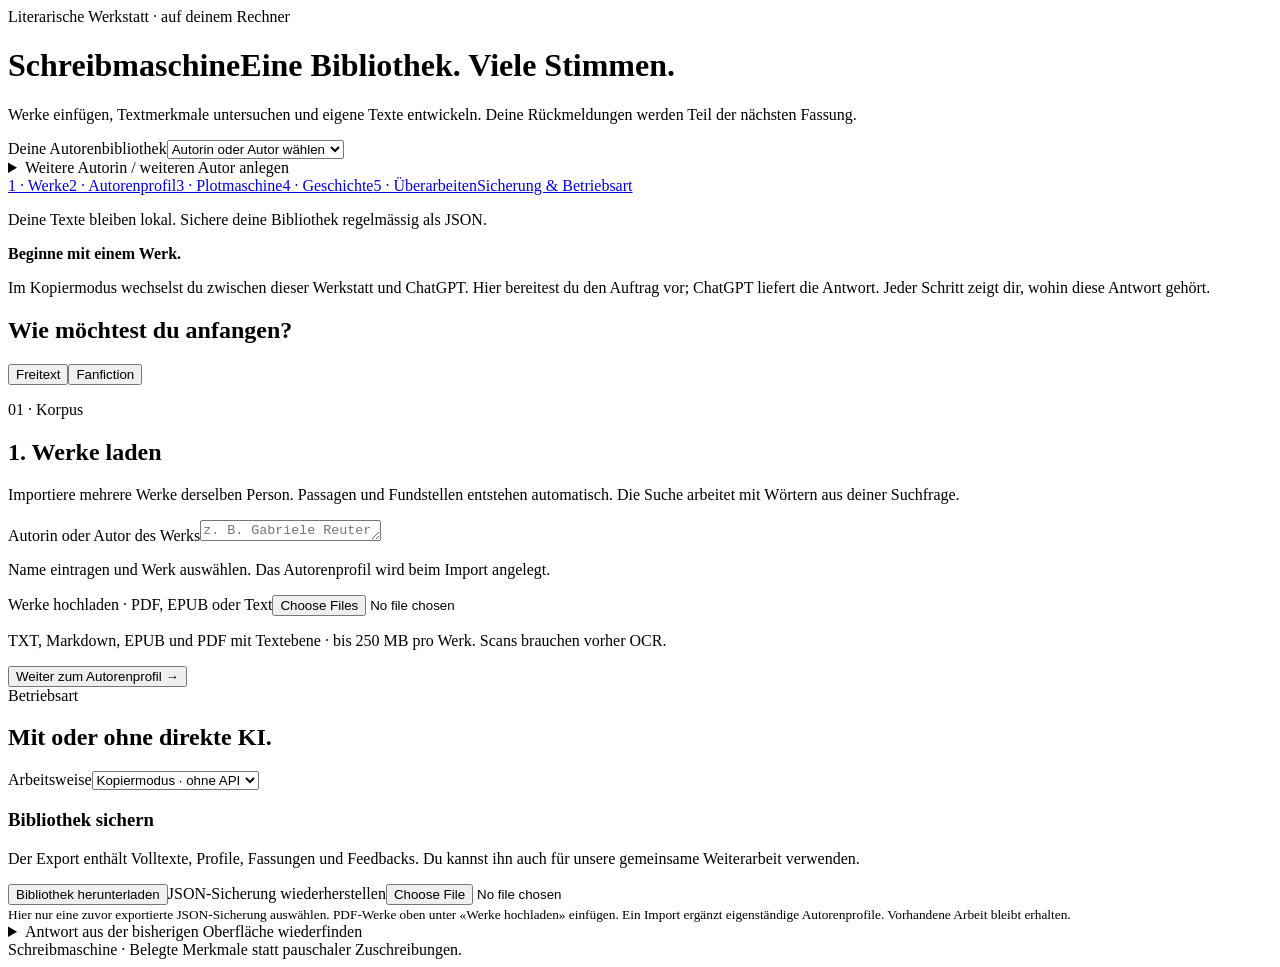
==== static/index.html @ a77efecd "Add freitext and author-based fanfiction modes" ====
<!doctype html><html lang="de-CH"><meta charset="utf-8"><meta name="viewport" content="width=device-width,initial-scale=1"><meta name="workshop-token" content="__TOKEN__"><title>Schreibmaschine · Autorenbibliothek</title><link rel="stylesheet" href="/style.css">
<body><header><div class="eyebrow">Literarische Werkstatt · auf deinem Rechner</div><h1>Schreibmaschine<span>Eine Bibliothek. Viele Stimmen.</span></h1><p>Werke einfügen, Textmerkmale untersuchen und eigene Texte entwickeln. Deine Rückmeldungen werden Teil der nächsten Fassung.</p></header>
<div class="shell"><aside class="sidebar"><label for="authorSelect">Deine Autorenbibliothek</label><select id="authorSelect"><option value="">Autorin oder Autor wählen</option></select><details><summary>Weitere Autorin / weiteren Autor anlegen</summary><form id="authorForm" novalidate autocomplete="off"><label for="authorName">Name</label><textarea id="authorName" rows="1" autocomplete="off" placeholder="Literarischer Name"></textarea><button>Anlegen</button></form></details><nav aria-label="Arbeitsschritte"><a href="#corpus">1 · Werke</a><a href="#profileSection">2 · Autorenprofil</a><a href="#material" hidden>2 · Material und Diskurs</a><a href="#plot">3 · Plotmaschine</a><a href="#writing">4 · Geschichte</a><a href="#learning">5 · Überarbeiten</a><a href="#settings">Sicherung & Betriebsart</a></nav><p id="saveState" role="status"></p><p class="small">Deine Texte bleiben lokal. Sichere deine Bibliothek regelmässig als JSON.</p></aside><main><div id="apiBanner" class="feedback" hidden><strong>Direkte KI</strong><p>Profil, Geschichte und Rückmeldung entstehen hier. Die jeweilige Anfrage mit ausgewählten Quellen wird an OpenAI gesendet; API-Nutzung ist kostenpflichtig.</p><button id="configureApi" type="button">API einrichten</button><span id="apiConnection" role="status"></span></div><div id="journey" class="feedback"><strong id="nextHint">Beginne mit einem Werk.</strong><p>Im Kopiermodus wechselst du zwischen dieser Werkstatt und ChatGPT. Hier bereitest du den Auftrag vor; ChatGPT liefert die Antwort. Jeder Schritt zeigt dir, wohin diese Antwort gehört.</p></div><p id="status" role="status"></p><section id="corpus"><div id="modeEntry"><h2>Wie möchtest du anfangen?</h2><div class="actions"><button id="startFree" type="button">Freitext</button><button id="startFan" type="button">Fanfiction</button></div><div id="freeStart" hidden><label for="freeName">Name des Freitextprojekts</label><input id="freeName" maxlength="120"><button id="createFree" type="button">Freitextprojekt anlegen</button></div><p id="modeHelp"></p><input id="writingMode" type="hidden"></div><div class="sectionhead"><div><span class="eyebrow">01 · Korpus</span><h2>1. Werke laden</h2></div><span id="corpusCount" class="badge"></span></div><p>Importiere mehrere Werke derselben Person. Passagen und Fundstellen entstehen automatisch. Die Suche arbeitet mit Wörtern aus deiner Suchfrage.</p><div id="importAuthor"><label for="importAuthorName">Autorin oder Autor des Werks</label><textarea id="importAuthorName" autocomplete="off" autocapitalize="off" spellcheck="false" data-1p-ignore data-lpignore="true" placeholder="z. B. Gabriele Reuter" rows="1"></textarea><p class="small">Name eintragen und Werk auswählen. Das Autorenprofil wird beim Import angelegt.</p></div><label for="files">Werke hochladen · PDF, EPUB oder Text</label><input id="files" type="file" multiple accept="application/pdf,application/epub+zip,text/plain,text/markdown,.pdf,.epub,.txt,.md"><p class="small">TXT, Markdown, EPUB und PDF mit Textebene · bis 250 MB pro Werk. Scans brauchen vorher OCR.</p><div id="corpusTools" hidden><div id="works"></div><div id="corpusFeedback" class="feedback"></div><details><summary>Quellen gezielt auswählen · optional</summary><p>Für den Einstieg ist keine Suche nötig. Hier kannst du die automatische Stichprobe durch eigene Textstellen ersetzen. Die Suche findet Wörter, keine literarischen Motive.</p><div class="search"><label for="query">Passagen suchen</label><input id="query" placeholder="z. B. Entscheidung, Gespräch, Regen"><button id="search">Suchen</button><button id="browse" class="secondary">Passagen ansehen</button></div><div id="passages"></div><p id="selectionInfo" class="small"></p></details></div><button id="nextProfile" type="button">Weiter zum Autorenprofil →</button></section>
<div id="workspace" hidden><section id="profileSection"><span class="eyebrow">Schritt 2 von 5</span><h2>2. Autorenprofil erstellen</h2><p>Hier entsteht die Beschreibung der literarischen Merkmale. Noch keine Geschichte.</p><details><summary>Textgrundlage ansehen</summary><div id="metrics" class="metrics"></div><div id="autoSelection"></div></details><button id="analyse" type="button">Analyseauftrag erstellen</button><div id="exchange-analyse" class="exchange" hidden><h3>Auftrag an ChatGPT übergeben</h3><p><strong>1.</strong> Auftrag kopieren. <strong>2.</strong> In ChatGPT einfügen und absenden. <strong>3.</strong> Die Antwort zurückkopieren und unten einfügen.</p><div class="actions"><button id="copy-analyse" type="button">Auftrag kopieren</button><a class="buttonlink secondary" href="https://chatgpt.com/" target="_blank" rel="noopener">ChatGPT öffnen ↗</a><button id="api-analyse" type="button" hidden>Direkt per API ausführen</button></div><details><summary>Auftrag ansehen / manuell kopieren</summary><textarea id="prompt-analyse" rows="7" readonly></textarea></details><p id="note-analyse" role="status"></p></div><label for="profile">Antwort von ChatGPT: Autorenprofil</label><p class="small">Füge hier die Analyse ein, die ChatGPT auf deinen Analyseauftrag geantwortet hat. Du kannst das Profil auch selbst formulieren.</p><textarea id="profile" rows="12" placeholder="Hier die Analyseantwort einfügen – nicht den Auftrag und nicht die Originalpassagen."></textarea><div id="profileFeedback" class="feedback"></div><button id="saveProfile" type="button">Profil speichern → Geschichte planen</button><details><summary>Gespeicherte Profilversionen</summary><div id="profileHistory"></div></details></section><section id="material" hidden><h2>Gedanken, Materialien und Diskurs</h2><p>Importiere Textdateien, PDF mit Textebene oder EPUB im ersten Schritt. Halte hier fest, welche Frage du aus welcher Perspektive entwickeln willst.</p><label for="freeThoughts">Eigene Gedanken, Fragen und Beobachtungen</label><textarea id="freeThoughts" rows="5"></textarea><label for="freeDiscourse">Positionen, Gegenstimmen und offene Widersprüche</label><textarea id="freeDiscourse" rows="5"></textarea><button id="materialToWrite" type="button">Zum Schreiben →</button></section><section id="plot" hidden>
<h2>Plotmaschine</h2>
<p>Entwickle die Handlung aus Entscheidungen und Folgen. Die neun Stationen nach Yury Nikolskoy dienen als Vorschlag für den Aufbau.</p>
<input id="plotState" type="hidden">
<div id="plotPremise"></div>
<details open><summary>Figuren und Beziehungen</summary><div id="plotFigures"></div><button id="addFigure" type="button">Figur hinzufügen</button></details>
<details open><summary>Neun Stationen in drei Akten</summary><div id="plotBeats"></div></details>
<details open><summary>Szenen und Kapitel</summary><div id="plotScenes"></div><button id="addScene" type="button">Szene hinzufügen</button></details>
<details><summary>Bildsprache und visuelle Kontinuität</summary><div id="plotBook"></div></details>
<label for="plotAction">Was möchtest du entwickeln?</label><select id="plotAction"><option>Plotvarianten entwickeln</option><option>Figurenmotive und Beziehungen vertiefen</option><option>Gewählte Szene zum Kapitel ausarbeiten</option><option>Kontinuität, Kausalität und Klischees prüfen</option><option>Konflikt und Eskalation schärfen</option><option>Dialog und Subtext prüfen</option><option>Sinneseindrücke und Klischees überarbeiten</option><option>Zeitleiste, Raum und Figurenwissen prüfen</option><option>Bildbriefing für eine Schlüsselszene entwickeln</option></select>
<button id="preparePlot" type="button">Arbeitsauftrag erstellen</button>
<label for="plotPrompt">Auftrag zur Vorschau</label><textarea id="plotPrompt" rows="6" readonly></textarea>
<button id="copyPlot" type="button">Auftrag kopieren</button><button id="sendPlot" type="button" hidden>Auftrag an API senden</button>
<label for="plotAnswer">Varianten und Rückmeldungen prüfen</label><textarea id="plotAnswer" rows="5"></textarea>
<button id="checkPlot" type="button">Plot prüfen</button><ul id="plotChecks" aria-live="polite"></ul>
<button id="exportPlot" type="button">Plot und Szenen exportieren</button><button id="exportManuscript" type="button">Manuskript aus Szenen exportieren</button><button id="plotToDraft" type="button">Mit dem Plot zum Schreibfeld →</button>
</section><section id="writing"><div id="fanFormPanel"><label for="fanForm">Literarische Ausgangsform</label><textarea id="fanForm" rows="3" placeholder="Zum Beispiel Briefroman: Adressatin, Anlass, Perspektive und Spannungsbogen benennen."></textarea><label for="fanAnchor">Anschluss an Werk, Figuren oder Welt</label><textarea id="fanAnchor" rows="3" placeholder="Welche Konstellation aus dem Werk nimmst du auf? Wo beginnt deine eigene Variante?"></textarea></div><span class="eyebrow">Schritt 4 von 5</span><h2>4. Deine Geschichte schreiben</h2><p id="profileReady"></p><label for="task">Welche Geschichte soll entstehen?</label><textarea id="task" rows="4" placeholder="Beschreibe Figuren, Ausgangssituation, Konflikt und gewünschte Wirkung."></textarea><div class="row"><div><label for="genre">Textform</label><input id="genre" value="Erzählung"></div><div><label for="length">Gewünschte Wortzahl</label><input id="length" type="number" min="50" max="5000" value="800"></div></div><button id="write" type="button">Schreibauftrag erstellen</button><div id="exchange-write" class="exchange" hidden><h3>Auftrag an ChatGPT übergeben</h3><p><strong>1.</strong> Auftrag kopieren. <strong>2.</strong> In ChatGPT einfügen und absenden. <strong>3.</strong> Die Antwort zurückkopieren und unten einfügen.</p><div class="actions"><button id="copy-write" type="button">Auftrag kopieren</button><a class="buttonlink secondary" href="https://chatgpt.com/" target="_blank" rel="noopener">ChatGPT öffnen ↗</a><button id="api-write" type="button" hidden>Direkt per API ausführen</button></div><details><summary>Auftrag ansehen / manuell kopieren</summary><textarea id="prompt-write" rows="7" readonly></textarea></details><p id="note-write" role="status"></p></div><div id="storyEditor"><p id="activeScene" role="status"></p><div class="actions"><button id="loadSceneText" type="button" hidden>Szenenfassung ins Schreibfeld laden</button><button id="newSceneText" type="button" hidden>Leeren A/B-Stand für Szene beginnen</button><button id="saveSceneText" type="button" hidden>A/B-Stand bei der Szene sichern</button><button id="readDraft" type="button">Text vorlesen</button></div><label for="storyContext">Stimme, Figuren und Kontinuität</label><textarea id="storyContext" rows="3" placeholder="Was soll wirken? Welche Details sollen in späteren Szenen stimmen?"></textarea><label for="draft">Deine Geschichte</label><p class="small">Hier schreibst du selbst oder fügst die Geschichte aus ChatGPT ein. Die Stilanalyse gehört zu Schritt 2.</p><textarea id="draft" rows="16" placeholder="Hier beginnt deine Geschichte …"></textarea><div id="draftFeedback" class="feedback"></div><button id="recoverProfile" type="button" class="secondary" hidden>Diesen Analysetext ins Autorenprofil kopieren</button><div class="actions"><button id="saveDraft" type="button">Geschichte speichern → Überarbeiten</button><button id="exportText" type="button" class="secondary">Geschichte herunterladen</button></div><details><summary>Gespeicherte Fassungen</summary><div id="draftHistory"></div></details></div></section><section id="learning"><span class="eyebrow">Schritt 5 von 5</span><h2>5. Überarbeiten und dazulernen</h2><p>Füge die Rückmeldung ein und überarbeite deine Geschichte hier auf derselben Seite. Sichere danach die neue Fassung oder lade sie herunter.</p><details id="abSources"><summary>Autorenprofil, Textbelege und Feedbackregeln</summary><p id="abMaterial"></p><label for="abQuery">Textbelege suchen</label><input id="abQuery"><button type="button" id="abSearch">Passagen suchen</button><div id="abPassages"></div><p id="abSelection"></p><button type="button" id="clearABSources" hidden>Auswahl zurücksetzen</button><input id="abSourceIds" type="hidden"></details><details><summary>Fassung A vergleichen</summary><label for="draftA">Gesicherte Erstfassung A</label><textarea id="draftA" rows="9" readonly></textarea><button type="button" id="newA">Aktuellen Text als neue Fassung A sichern</button></details><label for="reviewFocus">Schwerpunkt der Rückmeldung</label><select id="reviewFocus"><option>Aufbau und Figuren</option><option>Stimme und Rhythmus</option><option>Behauptungen und Belege</option><option>Kreative Varianten</option></select><button id="review" type="button">Überarbeitungsauftrag erstellen</button><div id="exchange-review" class="exchange" hidden><h3>Auftrag an ChatGPT übergeben</h3><p><strong>1.</strong> Auftrag kopieren. <strong>2.</strong> In ChatGPT einfügen und absenden. <strong>3.</strong> Die Antwort zurückkopieren und unten einfügen.</p><div class="actions"><button id="copy-review" type="button">Auftrag kopieren</button><a class="buttonlink secondary" href="https://chatgpt.com/" target="_blank" rel="noopener">ChatGPT öffnen ↗</a><button id="api-review" type="button" hidden>Direkt per API ausführen</button></div><details><summary>Auftrag ansehen / manuell kopieren</summary><textarea id="prompt-review" rows="7" readonly></textarea></details><p id="note-review" role="status"></p></div><div class="revision-grid"><div><label for="reviewResponse">Antwort von ChatGPT: Verbesserungsvorschläge</label><textarea id="reviewResponse" rows="10" placeholder="Hier die Rückmeldung einfügen. Sie ersetzt deine Geschichte nicht."></textarea><p class="small">Lies die Vorschläge und ändere deine Geschichte direkt daneben. Du entscheidest, was du übernimmst.</p></div><div id="revisionEditor"></div></div><label for="reflection">Entscheidungen zur Überarbeitung</label><textarea id="reflection" rows="4" placeholder="Was habe ich übernommen oder verworfen und warum?"></textarea><button id="exportAB" type="button">A/B-Protokoll herunterladen</button><p id="revisionSaved" role="status"></p><details><summary>Eine Regel für künftige Texte festhalten · optional</summary><label for="before">Ursprüngliche Stelle</label><textarea id="before" rows="3"></textarea><label for="after">Bessere Fassung</label><textarea id="after" rows="3"></textarea><label for="reason">Warum ist sie besser?</label><textarea id="reason" rows="3"></textarea><label for="rule">Regel für nächste Versuche</label><textarea id="rule" rows="3"></textarea><div id="ruleFeedback" class="feedback"></div><button id="saveRule" type="button">Regel speichern</button><div id="rules"></div></details></section></div><section id="settings"><span class="eyebrow">Betriebsart</span><h2>Mit oder ohne direkte KI.</h2><label for="mode">Arbeitsweise</label><select id="mode"><option value="copy">Kopiermodus · ohne API</option><option value="api">Direkte KI · OpenAI API</option></select><div id="apiSettings" hidden><p>Der sichtbare Prompt wird auf deinen Klick an OpenAI gesendet. API-Nutzung kann Kosten verursachen.</p><label for="model">Modell-ID aus deinem API-Zugang</label><input id="model" autocomplete="off" placeholder="Verfügbare Modell-ID"><label for="key">API-Schlüssel für diese Sitzung</label><input id="key" type="password" autocomplete="off"><small id="keyStatus">Wird weder in der Bibliothek noch im Browser gespeichert.</small><button id="useApi" type="button">Einstellungen übernehmen und weiter</button></div><div id="gatewaySettings" hidden><h3>API-Dienst für GitHub Pages</h3><label for="gateway">HTTPS-Endpunkt für diese Sitzung</label><input id="gateway" type="url" placeholder="https://…"><p>Wenn eine Adresse eingetragen ist, kannst du den sichtbaren Auftrag im jeweiligen Schritt ausdrücklich an den Dienst senden.</p></div><h3>Bibliothek sichern</h3><p>Der Export enthält Volltexte, Profile, Fassungen und Feedbacks. Du kannst ihn auch für unsere gemeinsame Weiterarbeit verwenden.</p><div class="actions"><button id="backup">Bibliothek herunterladen</button><label class="filebutton">JSON-Sicherung wiederherstellen<input id="restore" type="file" accept="application/json,.json"></label></div><small>Hier nur eine zuvor exportierte JSON-Sicherung auswählen. PDF-Werke oben unter «Werke hochladen» einfügen. Ein Import ergänzt eigenständige Autorenprofile. Vorhandene Arbeit bleibt erhalten.</small><details><summary>Antwort aus der bisherigen Oberfläche wiederfinden</summary><p>Hier bleibt eine zuvor eingefügte Antwort erhalten.</p><textarea id="response" rows="6"></textarea><button id="toProfile" type="button">Als Profiltext kopieren</button><button id="toDraft" type="button">Als Geschichte kopieren</button></details></section><div hidden><textarea id="prompt"></textarea><p id="coverage"></p><button id="copy"></button><button id="send" class="secondary"></button></div></main></div><footer>Schreibmaschine · Belegte Merkmale statt pauschaler Zuschreibungen.</footer><script src="/app.js"></script></body></html>
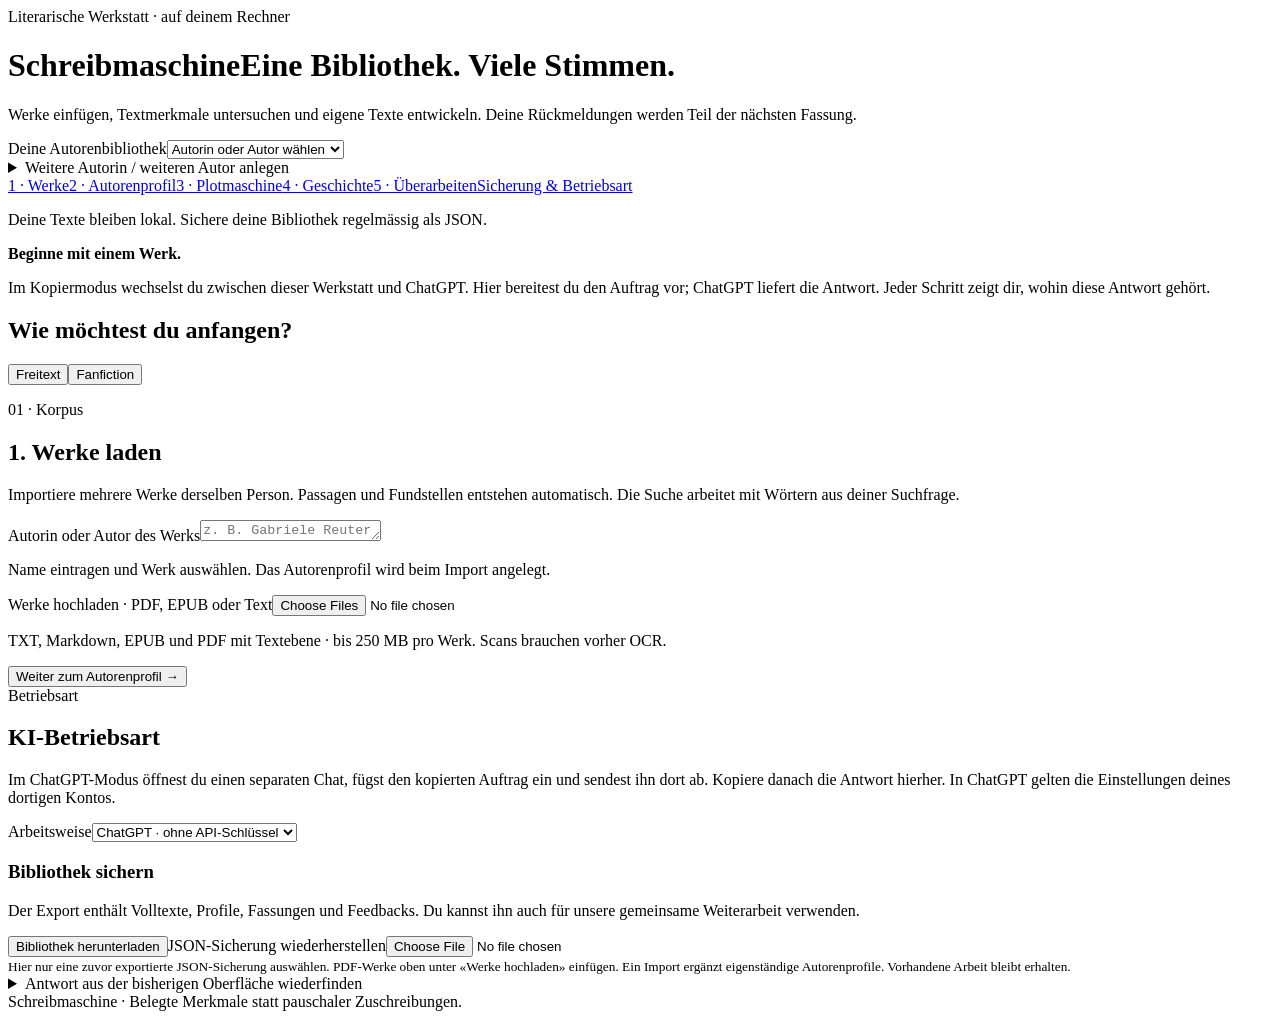
==== commit bcb026a6: "Guide ChatGPT handoffs without an API key" ====
--- a/static/index.html
+++ b/static/index.html
@@ -1,7 +1,7 @@
 <!doctype html><html lang="de-CH"><meta charset="utf-8"><meta name="viewport" content="width=device-width,initial-scale=1"><meta name="workshop-token" content="__TOKEN__"><title>Schreibmaschine · Autorenbibliothek</title><link rel="stylesheet" href="/style.css">
 <body><header><div class="eyebrow">Literarische Werkstatt · auf deinem Rechner</div><h1>Schreibmaschine<span>Eine Bibliothek. Viele Stimmen.</span></h1><p>Werke einfügen, Textmerkmale untersuchen und eigene Texte entwickeln. Deine Rückmeldungen werden Teil der nächsten Fassung.</p></header>
-<div class="shell"><aside class="sidebar"><label for="authorSelect">Deine Autorenbibliothek</label><select id="authorSelect"><option value="">Autorin oder Autor wählen</option></select><details><summary>Weitere Autorin / weiteren Autor anlegen</summary><form id="authorForm" novalidate autocomplete="off"><label for="authorName">Name</label><textarea id="authorName" rows="1" autocomplete="off" placeholder="Literarischer Name"></textarea><button>Anlegen</button></form></details><nav aria-label="Arbeitsschritte"><a href="#corpus">1 · Werke</a><a href="#profileSection">2 · Autorenprofil</a><a href="#material" hidden>2 · Material und Diskurs</a><a href="#plot">3 · Plotmaschine</a><a href="#writing">4 · Geschichte</a><a href="#learning">5 · Überarbeiten</a><a href="#settings">Sicherung & Betriebsart</a></nav><p id="saveState" role="status"></p><p class="small">Deine Texte bleiben lokal. Sichere deine Bibliothek regelmässig als JSON.</p></aside><main><div id="apiBanner" class="feedback" hidden><strong>Direkte KI</strong><p>Profil, Geschichte und Rückmeldung entstehen hier. Die jeweilige Anfrage mit ausgewählten Quellen wird an OpenAI gesendet; API-Nutzung ist kostenpflichtig.</p><button id="configureApi" type="button">API einrichten</button><span id="apiConnection" role="status"></span></div><div id="journey" class="feedback"><strong id="nextHint">Beginne mit einem Werk.</strong><p>Im Kopiermodus wechselst du zwischen dieser Werkstatt und ChatGPT. Hier bereitest du den Auftrag vor; ChatGPT liefert die Antwort. Jeder Schritt zeigt dir, wohin diese Antwort gehört.</p></div><p id="status" role="status"></p><section id="corpus"><div id="modeEntry"><h2>Wie möchtest du anfangen?</h2><div class="actions"><button id="startFree" type="button">Freitext</button><button id="startFan" type="button">Fanfiction</button></div><div id="freeStart" hidden><label for="freeName">Name des Freitextprojekts</label><input id="freeName" maxlength="120"><button id="createFree" type="button">Freitextprojekt anlegen</button></div><p id="modeHelp"></p><input id="writingMode" type="hidden"></div><div class="sectionhead"><div><span class="eyebrow">01 · Korpus</span><h2>1. Werke laden</h2></div><span id="corpusCount" class="badge"></span></div><p>Importiere mehrere Werke derselben Person. Passagen und Fundstellen entstehen automatisch. Die Suche arbeitet mit Wörtern aus deiner Suchfrage.</p><div id="importAuthor"><label for="importAuthorName">Autorin oder Autor des Werks</label><textarea id="importAuthorName" autocomplete="off" autocapitalize="off" spellcheck="false" data-1p-ignore data-lpignore="true" placeholder="z. B. Gabriele Reuter" rows="1"></textarea><p class="small">Name eintragen und Werk auswählen. Das Autorenprofil wird beim Import angelegt.</p></div><label for="files">Werke hochladen · PDF, EPUB oder Text</label><input id="files" type="file" multiple accept="application/pdf,application/epub+zip,text/plain,text/markdown,.pdf,.epub,.txt,.md"><p class="small">TXT, Markdown, EPUB und PDF mit Textebene · bis 250 MB pro Werk. Scans brauchen vorher OCR.</p><div id="corpusTools" hidden><div id="works"></div><div id="corpusFeedback" class="feedback"></div><details><summary>Quellen gezielt auswählen · optional</summary><p>Für den Einstieg ist keine Suche nötig. Hier kannst du die automatische Stichprobe durch eigene Textstellen ersetzen. Die Suche findet Wörter, keine literarischen Motive.</p><div class="search"><label for="query">Passagen suchen</label><input id="query" placeholder="z. B. Entscheidung, Gespräch, Regen"><button id="search">Suchen</button><button id="browse" class="secondary">Passagen ansehen</button></div><div id="passages"></div><p id="selectionInfo" class="small"></p></details></div><button id="nextProfile" type="button">Weiter zum Autorenprofil →</button></section>
-<div id="workspace" hidden><section id="profileSection"><span class="eyebrow">Schritt 2 von 5</span><h2>2. Autorenprofil erstellen</h2><p>Hier entsteht die Beschreibung der literarischen Merkmale. Noch keine Geschichte.</p><details><summary>Textgrundlage ansehen</summary><div id="metrics" class="metrics"></div><div id="autoSelection"></div></details><button id="analyse" type="button">Analyseauftrag erstellen</button><div id="exchange-analyse" class="exchange" hidden><h3>Auftrag an ChatGPT übergeben</h3><p><strong>1.</strong> Auftrag kopieren. <strong>2.</strong> In ChatGPT einfügen und absenden. <strong>3.</strong> Die Antwort zurückkopieren und unten einfügen.</p><div class="actions"><button id="copy-analyse" type="button">Auftrag kopieren</button><a class="buttonlink secondary" href="https://chatgpt.com/" target="_blank" rel="noopener">ChatGPT öffnen ↗</a><button id="api-analyse" type="button" hidden>Direkt per API ausführen</button></div><details><summary>Auftrag ansehen / manuell kopieren</summary><textarea id="prompt-analyse" rows="7" readonly></textarea></details><p id="note-analyse" role="status"></p></div><label for="profile">Antwort von ChatGPT: Autorenprofil</label><p class="small">Füge hier die Analyse ein, die ChatGPT auf deinen Analyseauftrag geantwortet hat. Du kannst das Profil auch selbst formulieren.</p><textarea id="profile" rows="12" placeholder="Hier die Analyseantwort einfügen – nicht den Auftrag und nicht die Originalpassagen."></textarea><div id="profileFeedback" class="feedback"></div><button id="saveProfile" type="button">Profil speichern → Geschichte planen</button><details><summary>Gespeicherte Profilversionen</summary><div id="profileHistory"></div></details></section><section id="material" hidden><h2>Gedanken, Materialien und Diskurs</h2><p>Importiere Textdateien, PDF mit Textebene oder EPUB im ersten Schritt. Halte hier fest, welche Frage du aus welcher Perspektive entwickeln willst.</p><label for="freeThoughts">Eigene Gedanken, Fragen und Beobachtungen</label><textarea id="freeThoughts" rows="5"></textarea><label for="freeDiscourse">Positionen, Gegenstimmen und offene Widersprüche</label><textarea id="freeDiscourse" rows="5"></textarea><button id="materialToWrite" type="button">Zum Schreiben →</button></section><section id="plot" hidden>
+<div class="shell"><aside class="sidebar"><label for="authorSelect">Deine Autorenbibliothek</label><select id="authorSelect"><option value="">Autorin oder Autor wählen</option></select><details><summary>Weitere Autorin / weiteren Autor anlegen</summary><form id="authorForm" novalidate autocomplete="off"><label for="authorName">Name</label><textarea id="authorName" rows="1" autocomplete="off" placeholder="Literarischer Name"></textarea><button>Anlegen</button></form></details><nav aria-label="Arbeitsschritte"><a href="#corpus">1 · Werke</a><a href="#profileSection">2 · Autorenprofil</a><a href="#material" hidden>2 · Material und Diskurs</a><a href="#plot">3 · Plotmaschine</a><a href="#writing">4 · Geschichte</a><a href="#learning">5 · Überarbeiten</a><a href="#settings">Sicherung & Betriebsart</a></nav><p id="saveState" role="status"></p><p class="small">Deine Texte bleiben lokal. Sichere deine Bibliothek regelmässig als JSON.</p></aside><main><div id="apiBanner" class="feedback" hidden><strong>Direkte KI</strong><p>Profil, Geschichte und Rückmeldung entstehen hier. Die jeweilige Anfrage mit ausgewählten Quellen wird an OpenAI gesendet; API-Nutzung ist kostenpflichtig.</p><button id="configureApi" type="button">API einrichten</button><span id="apiConnection" role="status"></span></div><div id="journey" class="feedback"><strong id="nextHint">Beginne mit einem Werk.</strong><p>Im Kopiermodus wechselst du zwischen dieser Werkstatt und ChatGPT. Hier bereitest du den Auftrag vor; ChatGPT liefert die Antwort. Jeder Schritt zeigt dir, wohin diese Antwort gehört.</p></div><p id="status" role="status"></p><section id="corpus"><div id="modeEntry"><h2>Wie möchtest du anfangen?</h2><div class="actions"><button id="startFree" type="button">Freitext</button><button id="startFan" type="button">Fanfiction</button></div><div id="freeStart" hidden><label for="freeName">Name des Freitextprojekts</label><input id="freeName" maxlength="120"><button id="createFree" type="button">Freitextprojekt anlegen</button></div><p id="modeHelp"></p><div id="freeExample" hidden><button id="openFreeExample" type="button">Freitextbeispiel öffnen · KI beim Schreibenlernen</button><p>Eigene Gedanken, zwei Gegenpositionen, verlinkte Quellen und zwei Fassungen eines Essays.</p></div><div id="reuterExample" hidden><button id="openReuter" type="button">Beispiel öffnen · Gabriele Reuter</button><p>«Aus guter Familie» mit Volltext, belegtem Stilprofil und der alternativen Ballhandlung «Der abgesagte Tanz». <a href="https://textgridrep.org/browse/4c0fg.0" target="_blank" rel="noopener">TextGrid-Quelle</a> · <a href="./examples/REUTER-QUELLE.md">Edition und Lizenz</a></p></div><input id="writingMode" type="hidden"></div><div class="sectionhead"><div><span class="eyebrow">01 · Korpus</span><h2>1. Werke laden</h2></div><span id="corpusCount" class="badge"></span></div><p>Importiere mehrere Werke derselben Person. Passagen und Fundstellen entstehen automatisch. Die Suche arbeitet mit Wörtern aus deiner Suchfrage.</p><div id="importAuthor"><label for="importAuthorName">Autorin oder Autor des Werks</label><textarea id="importAuthorName" autocomplete="off" autocapitalize="off" spellcheck="false" data-1p-ignore data-lpignore="true" placeholder="z. B. Gabriele Reuter" rows="1"></textarea><p class="small">Name eintragen und Werk auswählen. Das Autorenprofil wird beim Import angelegt.</p></div><label for="files">Werke hochladen · PDF, EPUB oder Text</label><input id="files" type="file" multiple accept="application/pdf,application/epub+zip,text/plain,text/markdown,.pdf,.epub,.txt,.md"><p class="small">TXT, Markdown, EPUB und PDF mit Textebene · bis 250 MB pro Werk. Scans brauchen vorher OCR.</p><div id="corpusTools" hidden><div id="works"></div><div id="corpusFeedback" class="feedback"></div><details><summary>Quellen gezielt auswählen · optional</summary><p>Für den Einstieg ist keine Suche nötig. Hier kannst du die automatische Stichprobe durch eigene Textstellen ersetzen. Die Suche findet Wörter, keine literarischen Motive.</p><div class="search"><label for="query">Passagen suchen</label><input id="query" placeholder="z. B. Entscheidung, Gespräch, Regen"><button id="search">Suchen</button><button id="browse" class="secondary">Passagen ansehen</button></div><div id="passages"></div><p id="selectionInfo" class="small"></p></details></div><button id="nextProfile" type="button">Weiter zum Autorenprofil →</button></section>
+<div id="workspace" hidden><section id="profileSection"><span class="eyebrow">Schritt 2 von 5</span><h2>2. Autorenprofil erstellen</h2><p>Hier entsteht die Beschreibung der literarischen Merkmale. Noch keine Geschichte.</p><details><summary>Textgrundlage ansehen</summary><div id="metrics" class="metrics"></div><div id="autoSelection"></div></details><button id="analyse" type="button">Analyseauftrag erstellen</button><div id="exchange-analyse" class="exchange" hidden><h3>Auftrag an ChatGPT übergeben</h3><p><strong>1.</strong> Auftrag kopieren. <strong>2.</strong> In ChatGPT einfügen und absenden. <strong>3.</strong> Die Antwort zurückkopieren und unten einfügen.</p><div class="actions"><button id="copy-analyse" type="button">Auftrag kopieren</button><a id="handoff-analyse" class="buttonlink" href="https://chatgpt.com/" target="_blank" rel="noopener">Auftrag kopieren &amp; ChatGPT öffnen ↗</a><button id="api-analyse" type="button" hidden>Direkt per API ausführen</button></div><details><summary>Auftrag ansehen / manuell kopieren</summary><textarea id="prompt-analyse" rows="7" readonly></textarea></details><p id="note-analyse" role="status"></p><button id="paste-analyse" type="button" class="secondary">ChatGPT-Antwort einfügen</button></div><label for="profile">Antwort von ChatGPT: Autorenprofil</label><p class="small">Füge hier die Analyse ein, die ChatGPT auf deinen Analyseauftrag geantwortet hat. Du kannst das Profil auch selbst formulieren.</p><textarea id="profile" rows="12" placeholder="Hier die Analyseantwort einfügen – nicht den Auftrag und nicht die Originalpassagen."></textarea><div id="profileFeedback" class="feedback"></div><button id="saveProfile" type="button">Profil speichern → Geschichte planen</button><details><summary>Gespeicherte Profilversionen</summary><div id="profileHistory"></div></details></section><section id="material" hidden><h2>Gedanken, Materialien und Diskurs</h2><p>Importiere Textdateien, PDF mit Textebene oder EPUB im ersten Schritt. Halte hier fest, welche Frage du aus welcher Perspektive entwickeln willst.</p><label for="freeThoughts">Eigene Gedanken, Fragen und Beobachtungen</label><textarea id="freeThoughts" rows="5"></textarea><label for="freeDiscourse">Positionen, Gegenstimmen und offene Widersprüche</label><textarea id="freeDiscourse" rows="5"></textarea><button id="materialToWrite" type="button">Zum Schreiben →</button></section><section id="plot" hidden>
 <h2>Plotmaschine</h2>
 <p>Entwickle die Handlung aus Entscheidungen und Folgen. Die neun Stationen nach Yury Nikolskoy dienen als Vorschlag für den Aufbau.</p>
 <input id="plotState" type="hidden">
@@ -13,8 +13,8 @@
 <label for="plotAction">Was möchtest du entwickeln?</label><select id="plotAction"><option>Plotvarianten entwickeln</option><option>Figurenmotive und Beziehungen vertiefen</option><option>Gewählte Szene zum Kapitel ausarbeiten</option><option>Kontinuität, Kausalität und Klischees prüfen</option><option>Konflikt und Eskalation schärfen</option><option>Dialog und Subtext prüfen</option><option>Sinneseindrücke und Klischees überarbeiten</option><option>Zeitleiste, Raum und Figurenwissen prüfen</option><option>Bildbriefing für eine Schlüsselszene entwickeln</option></select>
 <button id="preparePlot" type="button">Arbeitsauftrag erstellen</button>
 <label for="plotPrompt">Auftrag zur Vorschau</label><textarea id="plotPrompt" rows="6" readonly></textarea>
-<button id="copyPlot" type="button">Auftrag kopieren</button><button id="sendPlot" type="button" hidden>Auftrag an API senden</button>
+<button id="copyPlot" type="button">Auftrag kopieren</button><a id="handoff-plot" class="buttonlink" href="https://chatgpt.com/" target="_blank" rel="noopener">Auftrag kopieren &amp; ChatGPT öffnen ↗</a><button id="paste-plot" type="button" class="secondary">ChatGPT-Antwort einfügen</button><button id="sendPlot" type="button" hidden>Auftrag an API senden</button>
 <label for="plotAnswer">Varianten und Rückmeldungen prüfen</label><textarea id="plotAnswer" rows="5"></textarea>
 <button id="checkPlot" type="button">Plot prüfen</button><ul id="plotChecks" aria-live="polite"></ul>
 <button id="exportPlot" type="button">Plot und Szenen exportieren</button><button id="exportManuscript" type="button">Manuskript aus Szenen exportieren</button><button id="plotToDraft" type="button">Mit dem Plot zum Schreibfeld →</button>
-</section><section id="writing"><div id="fanFormPanel"><label for="fanForm">Literarische Ausgangsform</label><textarea id="fanForm" rows="3" placeholder="Zum Beispiel Briefroman: Adressatin, Anlass, Perspektive und Spannungsbogen benennen."></textarea><label for="fanAnchor">Anschluss an Werk, Figuren oder Welt</label><textarea id="fanAnchor" rows="3" placeholder="Welche Konstellation aus dem Werk nimmst du auf? Wo beginnt deine eigene Variante?"></textarea></div><span class="eyebrow">Schritt 4 von 5</span><h2>4. Deine Geschichte schreiben</h2><p id="profileReady"></p><label for="task">Welche Geschichte soll entstehen?</label><textarea id="task" rows="4" placeholder="Beschreibe Figuren, Ausgangssituation, Konflikt und gewünschte Wirkung."></textarea><div class="row"><div><label for="genre">Textform</label><input id="genre" value="Erzählung"></div><div><label for="length">Gewünschte Wortzahl</label><input id="length" type="number" min="50" max="5000" value="800"></div></div><button id="write" type="button">Schreibauftrag erstellen</button><div id="exchange-write" class="exchange" hidden><h3>Auftrag an ChatGPT übergeben</h3><p><strong>1.</strong> Auftrag kopieren. <strong>2.</strong> In ChatGPT einfügen und absenden. <strong>3.</strong> Die Antwort zurückkopieren und unten einfügen.</p><div class="actions"><button id="copy-write" type="button">Auftrag kopieren</button><a class="buttonlink secondary" href="https://chatgpt.com/" target="_blank" rel="noopener">ChatGPT öffnen ↗</a><button id="api-write" type="button" hidden>Direkt per API ausführen</button></div><details><summary>Auftrag ansehen / manuell kopieren</summary><textarea id="prompt-write" rows="7" readonly></textarea></details><p id="note-write" role="status"></p></div><div id="storyEditor"><p id="activeScene" role="status"></p><div class="actions"><button id="loadSceneText" type="button" hidden>Szenenfassung ins Schreibfeld laden</button><button id="newSceneText" type="button" hidden>Leeren A/B-Stand für Szene beginnen</button><button id="saveSceneText" type="button" hidden>A/B-Stand bei der Szene sichern</button><button id="readDraft" type="button">Text vorlesen</button></div><label for="storyContext">Stimme, Figuren und Kontinuität</label><textarea id="storyContext" rows="3" placeholder="Was soll wirken? Welche Details sollen in späteren Szenen stimmen?"></textarea><label for="draft">Deine Geschichte</label><p class="small">Hier schreibst du selbst oder fügst die Geschichte aus ChatGPT ein. Die Stilanalyse gehört zu Schritt 2.</p><textarea id="draft" rows="16" placeholder="Hier beginnt deine Geschichte …"></textarea><div id="draftFeedback" class="feedback"></div><button id="recoverProfile" type="button" class="secondary" hidden>Diesen Analysetext ins Autorenprofil kopieren</button><div class="actions"><button id="saveDraft" type="button">Geschichte speichern → Überarbeiten</button><button id="exportText" type="button" class="secondary">Geschichte herunterladen</button></div><details><summary>Gespeicherte Fassungen</summary><div id="draftHistory"></div></details></div></section><section id="learning"><span class="eyebrow">Schritt 5 von 5</span><h2>5. Überarbeiten und dazulernen</h2><p>Füge die Rückmeldung ein und überarbeite deine Geschichte hier auf derselben Seite. Sichere danach die neue Fassung oder lade sie herunter.</p><details id="abSources"><summary>Autorenprofil, Textbelege und Feedbackregeln</summary><p id="abMaterial"></p><label for="abQuery">Textbelege suchen</label><input id="abQuery"><button type="button" id="abSearch">Passagen suchen</button><div id="abPassages"></div><p id="abSelection"></p><button type="button" id="clearABSources" hidden>Auswahl zurücksetzen</button><input id="abSourceIds" type="hidden"></details><details><summary>Fassung A vergleichen</summary><label for="draftA">Gesicherte Erstfassung A</label><textarea id="draftA" rows="9" readonly></textarea><button type="button" id="newA">Aktuellen Text als neue Fassung A sichern</button></details><label for="reviewFocus">Schwerpunkt der Rückmeldung</label><select id="reviewFocus"><option>Aufbau und Figuren</option><option>Stimme und Rhythmus</option><option>Behauptungen und Belege</option><option>Kreative Varianten</option></select><button id="review" type="button">Überarbeitungsauftrag erstellen</button><div id="exchange-review" class="exchange" hidden><h3>Auftrag an ChatGPT übergeben</h3><p><strong>1.</strong> Auftrag kopieren. <strong>2.</strong> In ChatGPT einfügen und absenden. <strong>3.</strong> Die Antwort zurückkopieren und unten einfügen.</p><div class="actions"><button id="copy-review" type="button">Auftrag kopieren</button><a class="buttonlink secondary" href="https://chatgpt.com/" target="_blank" rel="noopener">ChatGPT öffnen ↗</a><button id="api-review" type="button" hidden>Direkt per API ausführen</button></div><details><summary>Auftrag ansehen / manuell kopieren</summary><textarea id="prompt-review" rows="7" readonly></textarea></details><p id="note-review" role="status"></p></div><div class="revision-grid"><div><label for="reviewResponse">Antwort von ChatGPT: Verbesserungsvorschläge</label><textarea id="reviewResponse" rows="10" placeholder="Hier die Rückmeldung einfügen. Sie ersetzt deine Geschichte nicht."></textarea><p class="small">Lies die Vorschläge und ändere deine Geschichte direkt daneben. Du entscheidest, was du übernimmst.</p></div><div id="revisionEditor"></div></div><label for="reflection">Entscheidungen zur Überarbeitung</label><textarea id="reflection" rows="4" placeholder="Was habe ich übernommen oder verworfen und warum?"></textarea><button id="exportAB" type="button">A/B-Protokoll herunterladen</button><p id="revisionSaved" role="status"></p><details><summary>Eine Regel für künftige Texte festhalten · optional</summary><label for="before">Ursprüngliche Stelle</label><textarea id="before" rows="3"></textarea><label for="after">Bessere Fassung</label><textarea id="after" rows="3"></textarea><label for="reason">Warum ist sie besser?</label><textarea id="reason" rows="3"></textarea><label for="rule">Regel für nächste Versuche</label><textarea id="rule" rows="3"></textarea><div id="ruleFeedback" class="feedback"></div><button id="saveRule" type="button">Regel speichern</button><div id="rules"></div></details></section></div><section id="settings"><span class="eyebrow">Betriebsart</span><h2>Mit oder ohne direkte KI.</h2><label for="mode">Arbeitsweise</label><select id="mode"><option value="copy">Kopiermodus · ohne API</option><option value="api">Direkte KI · OpenAI API</option></select><div id="apiSettings" hidden><p>Der sichtbare Prompt wird auf deinen Klick an OpenAI gesendet. API-Nutzung kann Kosten verursachen.</p><label for="model">Modell-ID aus deinem API-Zugang</label><input id="model" autocomplete="off" placeholder="Verfügbare Modell-ID"><label for="key">API-Schlüssel für diese Sitzung</label><input id="key" type="password" autocomplete="off"><small id="keyStatus">Wird weder in der Bibliothek noch im Browser gespeichert.</small><button id="useApi" type="button">Einstellungen übernehmen und weiter</button></div><div id="gatewaySettings" hidden><h3>API-Dienst für GitHub Pages</h3><label for="gateway">HTTPS-Endpunkt für diese Sitzung</label><input id="gateway" type="url" placeholder="https://…"><p>Wenn eine Adresse eingetragen ist, kannst du den sichtbaren Auftrag im jeweiligen Schritt ausdrücklich an den Dienst senden.</p></div><h3>Bibliothek sichern</h3><p>Der Export enthält Volltexte, Profile, Fassungen und Feedbacks. Du kannst ihn auch für unsere gemeinsame Weiterarbeit verwenden.</p><div class="actions"><button id="backup">Bibliothek herunterladen</button><label class="filebutton">JSON-Sicherung wiederherstellen<input id="restore" type="file" accept="application/json,.json"></label></div><small>Hier nur eine zuvor exportierte JSON-Sicherung auswählen. PDF-Werke oben unter «Werke hochladen» einfügen. Ein Import ergänzt eigenständige Autorenprofile. Vorhandene Arbeit bleibt erhalten.</small><details><summary>Antwort aus der bisherigen Oberfläche wiederfinden</summary><p>Hier bleibt eine zuvor eingefügte Antwort erhalten.</p><textarea id="response" rows="6"></textarea><button id="toProfile" type="button">Als Profiltext kopieren</button><button id="toDraft" type="button">Als Geschichte kopieren</button></details></section><div hidden><textarea id="prompt"></textarea><p id="coverage"></p><button id="copy"></button><button id="send" class="secondary"></button></div></main></div><footer>Schreibmaschine · Belegte Merkmale statt pauschaler Zuschreibungen.</footer><script src="/app.js"></script></body></html>+</section><section id="writing"><div id="fanFormPanel"><label for="fanForm">Literarische Ausgangsform</label><textarea id="fanForm" rows="3" placeholder="Zum Beispiel Briefroman: Adressatin, Anlass, Perspektive und Spannungsbogen benennen."></textarea><label for="fanAnchor">Anschluss an Werk, Figuren oder Welt</label><textarea id="fanAnchor" rows="3" placeholder="Welche Konstellation aus dem Werk nimmst du auf? Wo beginnt deine eigene Variante?"></textarea></div><span class="eyebrow">Schritt 4 von 5</span><h2>4. Deine Geschichte schreiben</h2><p id="profileReady"></p><label for="task">Welche Geschichte soll entstehen?</label><textarea id="task" rows="4" placeholder="Beschreibe Figuren, Ausgangssituation, Konflikt und gewünschte Wirkung."></textarea><div class="row"><div><label for="genre">Textform</label><input id="genre" value="Erzählung"></div><div><label for="length">Gewünschte Wortzahl</label><input id="length" type="number" min="50" max="5000" value="800"></div></div><button id="write" type="button">Schreibauftrag erstellen</button><div id="exchange-write" class="exchange" hidden><h3>Auftrag an ChatGPT übergeben</h3><p><strong>1.</strong> Auftrag kopieren. <strong>2.</strong> In ChatGPT einfügen und absenden. <strong>3.</strong> Die Antwort zurückkopieren und unten einfügen.</p><div class="actions"><button id="copy-write" type="button">Auftrag kopieren</button><a id="handoff-write" class="buttonlink" href="https://chatgpt.com/" target="_blank" rel="noopener">Auftrag kopieren &amp; ChatGPT öffnen ↗</a><button id="api-write" type="button" hidden>Direkt per API ausführen</button></div><details><summary>Auftrag ansehen / manuell kopieren</summary><textarea id="prompt-write" rows="7" readonly></textarea></details><p id="note-write" role="status"></p><button id="paste-write" type="button" class="secondary">ChatGPT-Antwort einfügen</button></div><div id="storyEditor"><p id="activeScene" role="status"></p><div class="actions"><button id="loadSceneText" type="button" hidden>Szenenfassung ins Schreibfeld laden</button><button id="newSceneText" type="button" hidden>Leeren A/B-Stand für Szene beginnen</button><button id="saveSceneText" type="button" hidden>A/B-Stand bei der Szene sichern</button><button id="readDraft" type="button">Text vorlesen</button></div><label for="storyContext">Stimme, Figuren und Kontinuität</label><textarea id="storyContext" rows="3" placeholder="Was soll wirken? Welche Details sollen in späteren Szenen stimmen?"></textarea><label for="draft">Deine Geschichte</label><p class="small">Hier schreibst du selbst oder fügst die Geschichte aus ChatGPT ein. Die Stilanalyse gehört zu Schritt 2.</p><textarea id="draft" rows="16" placeholder="Hier beginnt deine Geschichte …"></textarea><div id="draftFeedback" class="feedback"></div><button id="recoverProfile" type="button" class="secondary" hidden>Diesen Analysetext ins Autorenprofil kopieren</button><div class="actions"><button id="saveDraft" type="button">Geschichte speichern → Überarbeiten</button><button id="exportText" type="button" class="secondary">Geschichte herunterladen</button></div><details><summary>Gespeicherte Fassungen</summary><div id="draftHistory"></div></details></div></section><section id="learning"><span class="eyebrow">Schritt 5 von 5</span><h2>5. Überarbeiten und dazulernen</h2><p>Füge die Rückmeldung ein und überarbeite deine Geschichte hier auf derselben Seite. Sichere danach die neue Fassung oder lade sie herunter.</p><details id="freeComparison" hidden><summary>Freitextbeispiel · «Wem gehört der erste Satz?»</summary><div id="freeComparisonBody" aria-live="polite"></div></details><details id="reuterComparison" hidden><summary>Reuter-Beispiel · «Der abgesagte Tanz»</summary><p>Drei zusammenhängende Szenen in zwei Fassungen. Reuters Originalstellen stehen bei den Kommentaren.</p><label for="reuterView">Leseansicht</label><select id="reuterView"><option value="b">Ganzes Manuskript · Fassung B</option><option value="a">Ganzes Manuskript · Fassung A</option><option value="reuter-scene-1">Die Karte · A/B und Kommentare</option><option value="reuter-scene-2">Die Garderobe · A/B und Kommentare</option><option value="reuter-scene-3">Die ungetanzte Tour · A/B und Kommentare</option></select><p><a href="./examples/reuter-manuskript-a.md" download>Fassung A als Markdown</a> · <a href="./examples/reuter-manuskript-b.md" download>Fassung B als Markdown</a></p><div id="reuterComparisonBody" aria-live="polite"></div></details><details id="abSources"><summary>Autorenprofil, Textbelege und Feedbackregeln</summary><p id="abMaterial"></p><label for="abQuery">Textbelege suchen</label><input id="abQuery"><button type="button" id="abSearch">Passagen suchen</button><div id="abPassages"></div><p id="abSelection"></p><button type="button" id="clearABSources" hidden>Auswahl zurücksetzen</button><input id="abSourceIds" type="hidden"></details><details><summary>Fassung A vergleichen</summary><label for="draftA">Gesicherte Erstfassung A</label><textarea id="draftA" rows="9" readonly></textarea><button type="button" id="newA">Aktuellen Text als neue Fassung A sichern</button></details><label for="reviewFocus">Schwerpunkt der Rückmeldung</label><select id="reviewFocus"><option>Aufbau und Figuren</option><option>Stimme und Rhythmus</option><option>Behauptungen und Belege</option><option>Kreative Varianten</option></select><button id="review" type="button">Überarbeitungsauftrag erstellen</button><div id="exchange-review" class="exchange" hidden><h3>Auftrag an ChatGPT übergeben</h3><p><strong>1.</strong> Auftrag kopieren. <strong>2.</strong> In ChatGPT einfügen und absenden. <strong>3.</strong> Die Antwort zurückkopieren und unten einfügen.</p><div class="actions"><button id="copy-review" type="button">Auftrag kopieren</button><a id="handoff-review" class="buttonlink" href="https://chatgpt.com/" target="_blank" rel="noopener">Auftrag kopieren &amp; ChatGPT öffnen ↗</a><button id="api-review" type="button" hidden>Direkt per API ausführen</button></div><details><summary>Auftrag ansehen / manuell kopieren</summary><textarea id="prompt-review" rows="7" readonly></textarea></details><p id="note-review" role="status"></p><button id="paste-review" type="button" class="secondary">ChatGPT-Antwort einfügen</button></div><div class="revision-grid"><div><label for="reviewResponse">Antwort von ChatGPT: Verbesserungsvorschläge</label><textarea id="reviewResponse" rows="10" placeholder="Hier die Rückmeldung einfügen. Sie ersetzt deine Geschichte nicht."></textarea><p class="small">Lies die Vorschläge und ändere deine Geschichte direkt daneben. Du entscheidest, was du übernimmst.</p></div><div id="revisionEditor"></div></div><label for="reflection">Entscheidungen zur Überarbeitung</label><textarea id="reflection" rows="4" placeholder="Was habe ich übernommen oder verworfen und warum?"></textarea><button id="exportAB" type="button">A/B-Protokoll herunterladen</button><p id="revisionSaved" role="status"></p><details><summary>Eine Regel für künftige Texte festhalten · optional</summary><label for="before">Ursprüngliche Stelle</label><textarea id="before" rows="3"></textarea><label for="after">Bessere Fassung</label><textarea id="after" rows="3"></textarea><label for="reason">Warum ist sie besser?</label><textarea id="reason" rows="3"></textarea><label for="rule">Regel für nächste Versuche</label><textarea id="rule" rows="3"></textarea><div id="ruleFeedback" class="feedback"></div><button id="saveRule" type="button">Regel speichern</button><div id="rules"></div></details></section></div><section id="settings"><span class="eyebrow">Betriebsart</span><h2>KI-Betriebsart</h2><p>Im ChatGPT-Modus öffnest du einen separaten Chat, fügst den kopierten Auftrag ein und sendest ihn dort ab. Kopiere danach die Antwort hierher. In ChatGPT gelten die Einstellungen deines dortigen Kontos.</p><label for="mode">Arbeitsweise</label><select id="mode"><option value="copy">ChatGPT · ohne API-Schlüssel</option><option value="api">Direkte KI · OpenAI API</option></select><div id="apiSettings" hidden><p>Der sichtbare Prompt wird auf deinen Klick an OpenAI gesendet. API-Nutzung kann Kosten verursachen.</p><label for="model">Modell-ID aus deinem API-Zugang</label><input id="model" autocomplete="off" placeholder="Verfügbare Modell-ID"><label for="key">API-Schlüssel für diese Sitzung</label><input id="key" type="password" autocomplete="off"><small id="keyStatus">Wird weder in der Bibliothek noch im Browser gespeichert.</small><button id="useApi" type="button">Einstellungen übernehmen und weiter</button></div><div id="gatewaySettings" hidden><h3>API-Dienst für GitHub Pages</h3><label for="gateway">HTTPS-Endpunkt für diese Sitzung</label><input id="gateway" type="url" placeholder="https://…"><p>Wenn eine Adresse eingetragen ist, kannst du den sichtbaren Auftrag im jeweiligen Schritt ausdrücklich an den Dienst senden.</p></div><h3>Bibliothek sichern</h3><p>Der Export enthält Volltexte, Profile, Fassungen und Feedbacks. Du kannst ihn auch für unsere gemeinsame Weiterarbeit verwenden.</p><div class="actions"><button id="backup">Bibliothek herunterladen</button><label class="filebutton">JSON-Sicherung wiederherstellen<input id="restore" type="file" accept="application/json,.json"></label></div><small>Hier nur eine zuvor exportierte JSON-Sicherung auswählen. PDF-Werke oben unter «Werke hochladen» einfügen. Ein Import ergänzt eigenständige Autorenprofile. Vorhandene Arbeit bleibt erhalten.</small><details><summary>Antwort aus der bisherigen Oberfläche wiederfinden</summary><p>Hier bleibt eine zuvor eingefügte Antwort erhalten.</p><textarea id="response" rows="6"></textarea><button id="toProfile" type="button">Als Profiltext kopieren</button><button id="toDraft" type="button">Als Geschichte kopieren</button></details></section><div hidden><textarea id="prompt"></textarea><p id="coverage"></p><button id="copy"></button><button id="send" class="secondary"></button></div></main></div><footer>Schreibmaschine · Belegte Merkmale statt pauschaler Zuschreibungen.</footer><script src="/app.js"></script></body></html>
